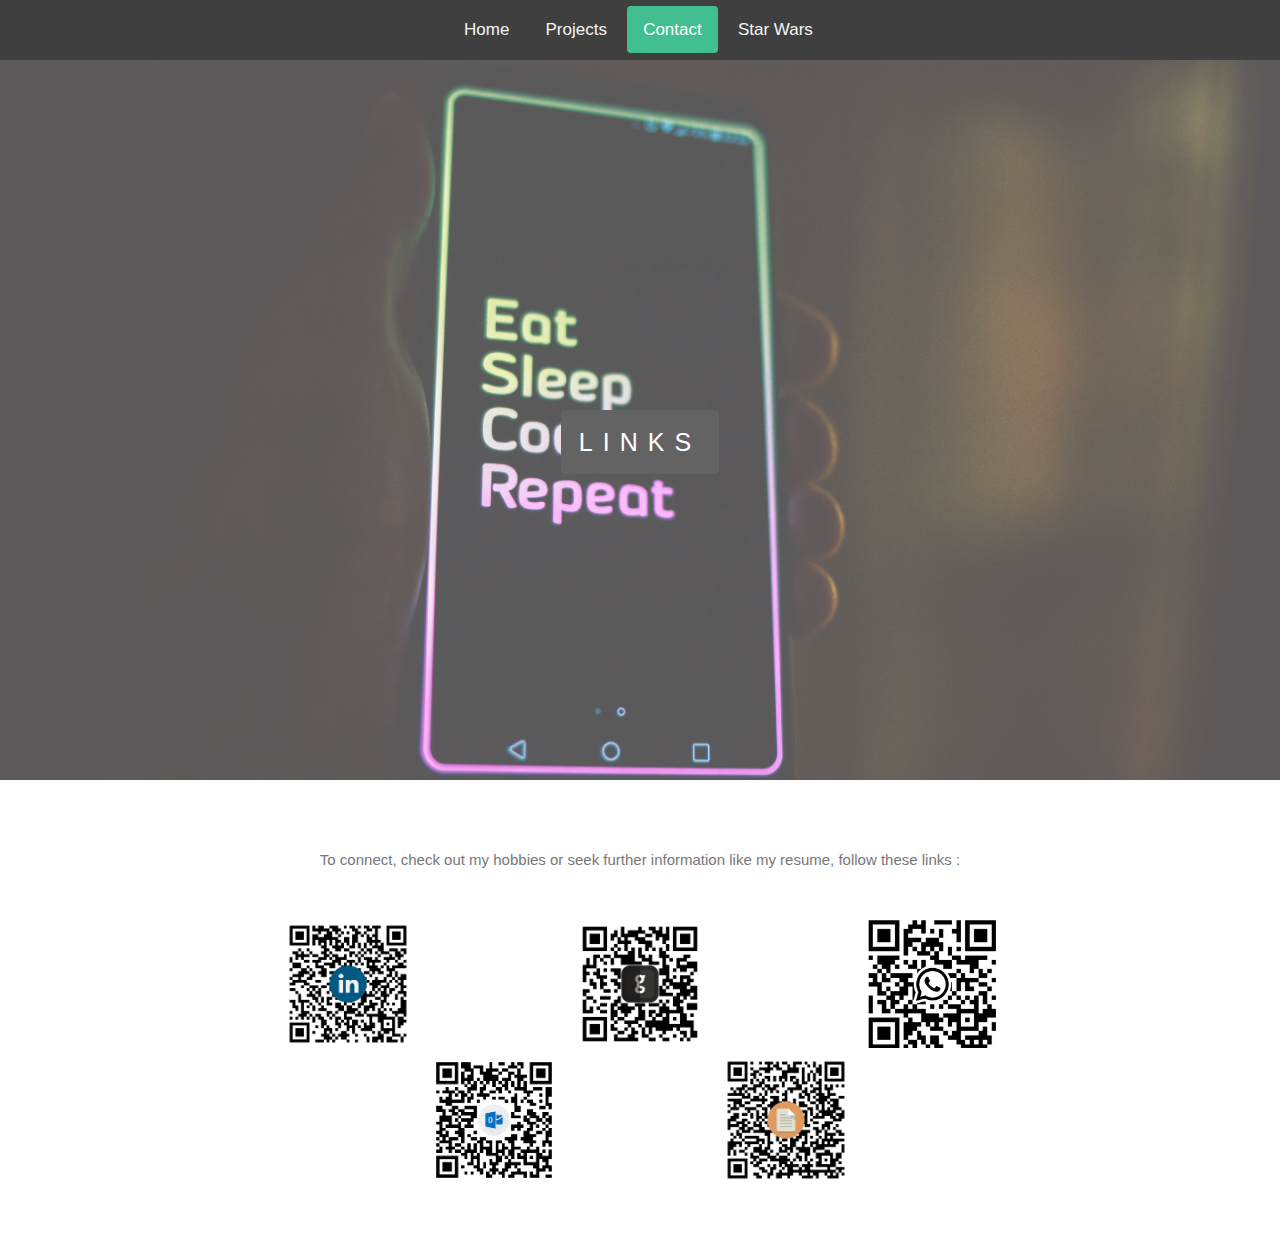
==== Pages/contact.html @ aba92903 "contact page" ====
<!DOCTYPE html>
<html>
    <head>
          <link rel="stylesheet" href="/Styles/IndexStyle.css">
    </head>
 <body>
    <div class="topnav">
		<a href="/index.html">Home</a>
		<a href="/Pages/projects.html">Projects</a>
		<a class="active" href="/Pages/contact.html">Contact</a>
    <a href="/Pages/starwars.html">Star Wars</a>
	  </div>
    <div class="bgimg-1">
      <div class="caption">
        <span class="border">LINKS</span>
      </div>
    </div>
    <div style="color: #777;background-color:white;text-align:center;padding:50px 80px;text-align: justify;">
        <p style="text-align: center; line-height: 2rem;">To connect, check out my hobbies or seek further information like my resume, follow these links :<br><br></p>
        <p style="text-align: center; ">
			    <a href="https://www.linkedin.com/in/mahmoodmohammednasser/"><img class="icon" src="/Images/linkedinQR.png" alt="github icon" height="128" width="128"></a>
			    <a href="https://github.com/Moham099"><img class="icon" src="/Images/githubQR.png" alt="github icon" height="128" width=128></a>
		      <img class="icon" src="/Images/whatsappQR.jpg" alt="whatsapp QR" height="128" width="128">
		      <a href="mailto: mahmood.h.mohammednasser@outlook.com"><img class="icon" src="/Images/outlookQR.png" alt="outlookQR" height="128" width="128" ></a>
          <a href="https://1drv.ms/w/s!ArfC71akrbEsdwIlWOczTs3UpjY?e=8oilgV"><img class="icon" src="/Images/resumeQR.png" alt="outlookQR" height="128" width="128" ></a>
      </p>
    </div>
 </body>
</html>
---- Styles/IndexStyle.css ----
body, html {
  height: 100%;
  margin: 0;
  font: 400 15px/1.8 "Lato", sans-serif; 
  color: #777;
}

.topnav{
  background-color: black;
  opacity: .75;
  overflow: hidden;
  height: 60px;
  align-items: center;
}

.topnav a {
  float: none;
  position: relative;
  top: 25%;
  left:35%;
  color: #f2f2f2;
  text-align: center;
  padding: 14px 16px;
  text-decoration: none;
  font-size: 17px;
  border-radius: 4px;
  
}

.topnav a:hover {
  background-color: #ddd;
  color: black;
  transition: all 1s ease-out;
  border-radius: 4px;
}

.topnav a.active {
  background-color: #04AA6D;
  color: white;
}

.bgimg-1, .bgimg-2, .bgimg-3 {
  position: relative;
  opacity: 0.65;
  background-attachment: fixed;
  background-position: center;
  background-repeat: no-repeat;
  background-size: cover;

}

.swbgimg-1, .swbgimg-2, .swbgimg-3 {
  position: relative;
  opacity: 0.65;
  background-attachment: fixed;
  background-position: center;
  background-repeat: no-repeat;
  background-size: cover;

}
.bgimg-1 {
  background-image: url("/Images/bgimg-1.jpg");
  min-height: 80%;
}

.swbgimg-1{
  background-image: url("/Images/swbg-1.jpg");
  min-height: 100%;
}

.bgimg-2 {
  background-image: url("/Images/bgimg-2.JPG");
  min-height: 400px;
}

.bgimg-3 {
  background-image: url("/Images/bgimg-3.jpg");
  min-height: 400px;
}

.caption {
  position: absolute;
  left: 0;
  top: 50%;
  width: 100%;
  text-align: center;
  color: #000;
}

.caption span.border {
  background-color: #111;
  border-radius: 4px;
  color: #fff;
  padding: 18px;
  font-size: 25px;
  letter-spacing: 10px;
}

h3 {
  letter-spacing: 5px;
  text-transform: uppercase;
  font: 20px "Lato", sans-serif;
  color: #111;
}

.icon{
  margin: 0px 80px ;
  justify-items: center;
}

/* Turn off parallax scrolling for tablets and phones */
@media only screen and (max-device-width: 1024px) {
    .bgimg-1, .bgimg-2, .bgimg-3 {
        background-attachment: scroll;
    }
}
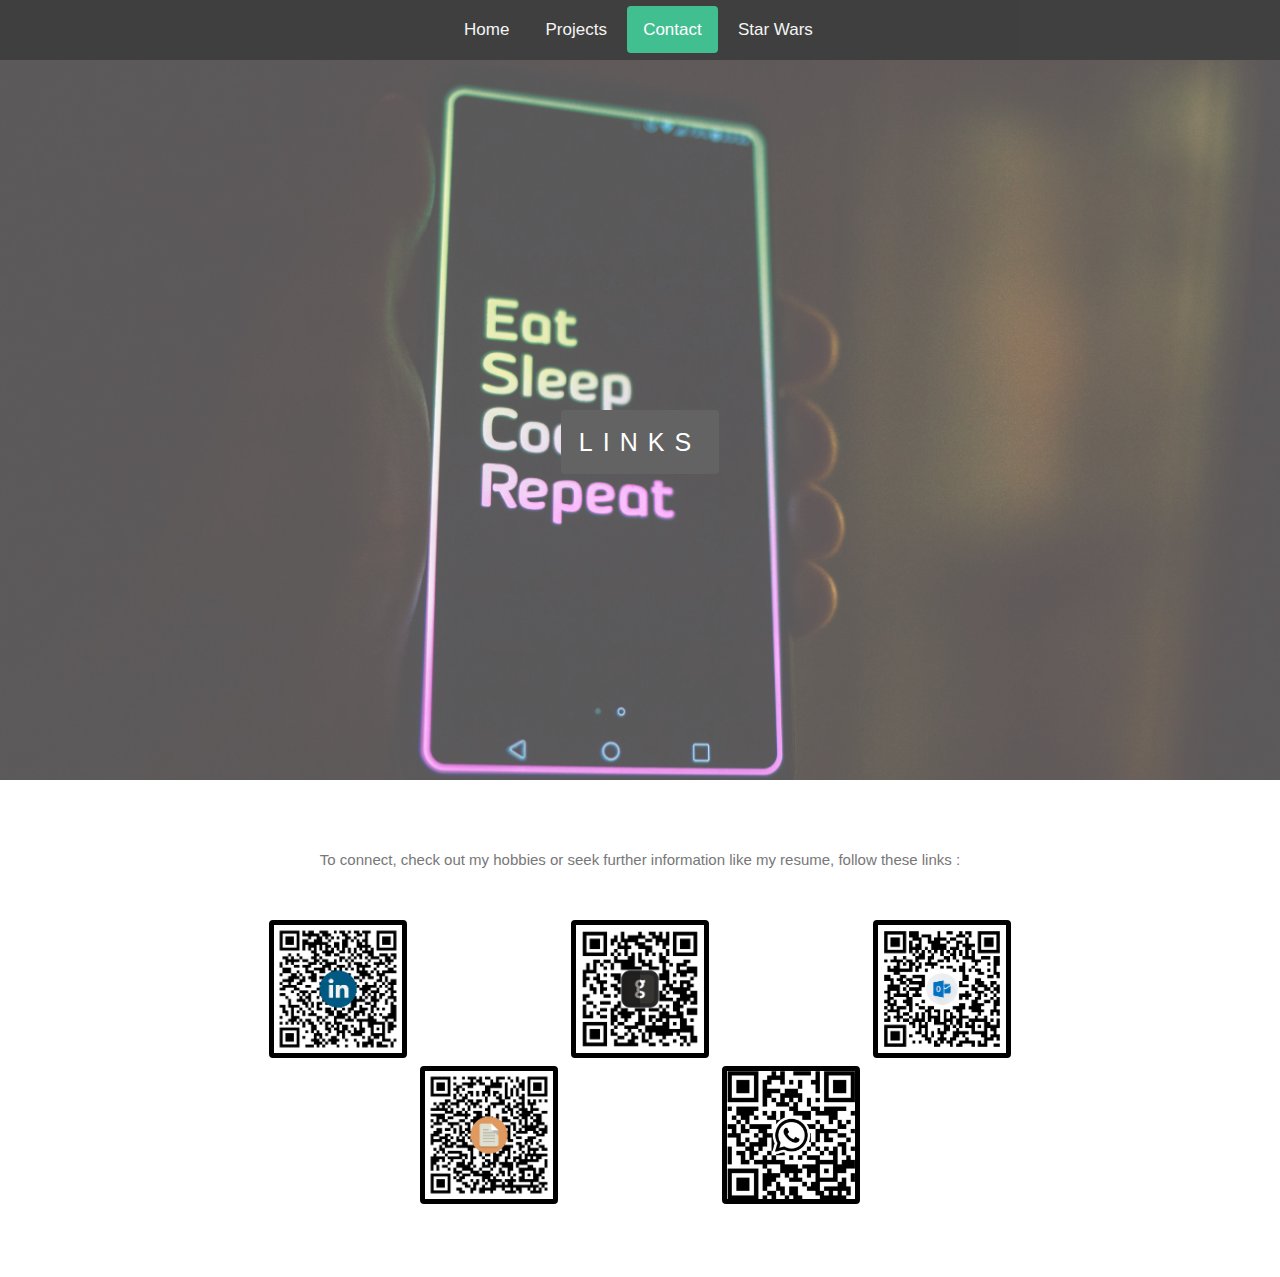
==== commit 93cef3b3: "contacts update" ====
--- a/Pages/contact.html
+++ b/Pages/contact.html
@@ -15,14 +15,14 @@
         <span class="border">LINKS</span>
       </div>
     </div>
-    <div style="color: #777;background-color:white;text-align:center;padding:50px 80px;text-align: justify;">
+    <div style="color: #777;background-color:white;text-align:center;padding:50px 60px;text-align: justify;">
         <p style="text-align: center; line-height: 2rem;">To connect, check out my hobbies or seek further information like my resume, follow these links :<br><br></p>
         <p style="text-align: center; ">
-			    <a href="https://www.linkedin.com/in/mahmoodmohammednasser/"><img class="icon" src="/Images/linkedinQR.png" alt="github icon" height="128" width="128"></a>
-			    <a href="https://github.com/Moham099"><img class="icon" src="/Images/githubQR.png" alt="github icon" height="128" width=128></a>
-		      <img class="icon" src="/Images/whatsappQR.jpg" alt="whatsapp QR" height="128" width="128">
-		      <a href="mailto: mahmood.h.mohammednasser@outlook.com"><img class="icon" src="/Images/outlookQR.png" alt="outlookQR" height="128" width="128" ></a>
-          <a href="https://1drv.ms/w/s!ArfC71akrbEsdwIlWOczTs3UpjY?e=8oilgV"><img class="icon" src="/Images/resumeQR.png" alt="outlookQR" height="128" width="128" ></a>
+			    <a href="https://www.linkedin.com/in/mahmoodmohammednasser/" target="_blank"><img class="icon" id="clickable" src="/Images/linkedinQR.png" alt="github icon" height="128" width="128"></a>
+			    <a href="https://github.com/Moham099" target="_blank"><img class="icon" id="clickable" src="/Images/githubQR.png" alt="github icon" height="128" width=128></a>
+		      <a href="mailto: mahmood.h.mohammednasser@outlook.com" target="_blank"><img class="icon" id="clickable" src="/Images/outlookQR.png" alt="outlookQR" height="128" width="128" ></a>
+          <a href="https://1drv.ms/w/s!ArfC71akrbEsdwIlWOczTs3UpjY?e=8oilgV" target="_blank"><img class="icon" id="clickable" src="/Images/resumeQR.png" alt="outlookQR" height="128" width="128" ></a>
+          <img class="icon" src="/Images/whatsappQR.jpg" alt="whatsapp QR" height="128" width="128">
       </p>
     </div>
  </body>
--- a/Styles/IndexStyle.css
+++ b/Styles/IndexStyle.css
@@ -108,6 +108,13 @@
 .icon{
   margin: 0px 80px ;
   justify-items: center;
+  border-radius: 4px;
+  border: 5px solid #000;
+}
+
+#clickable:hover{
+transform: scale(1.1);
+transition: all 1s ease-in-out;
 }
 
 /* Turn off parallax scrolling for tablets and phones */
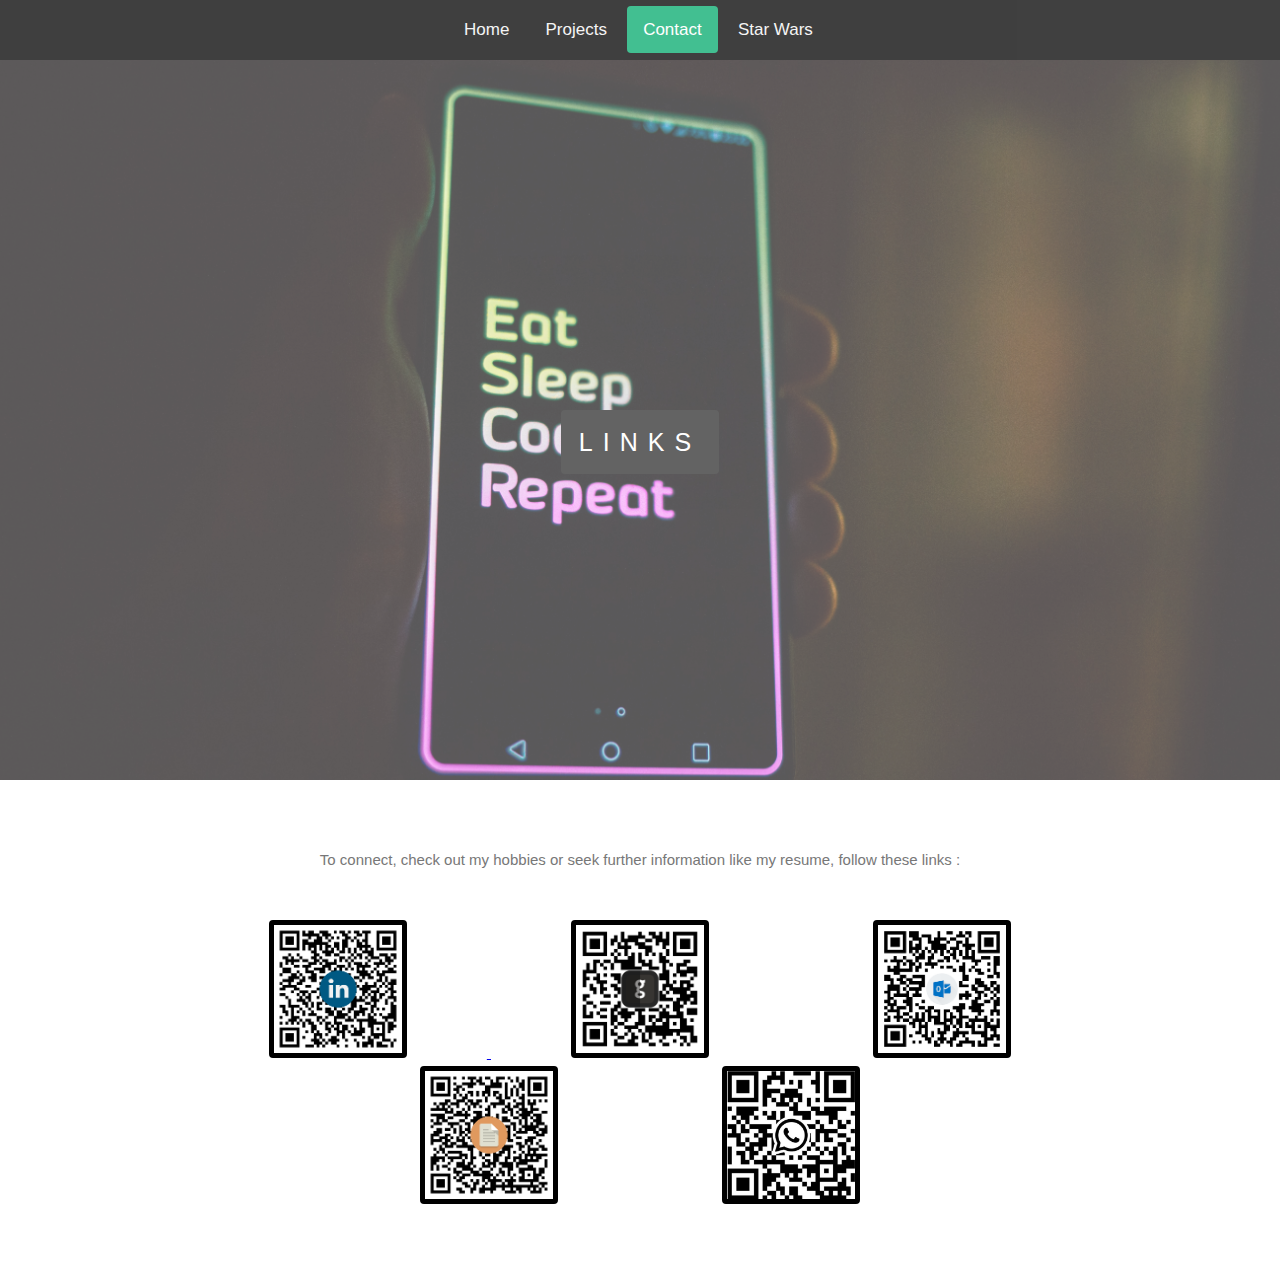
==== commit d9fc9496: "merge" ====
--- a/Pages/contact.html
+++ b/Pages/contact.html
@@ -2,6 +2,9 @@
 <html>
     <head>
           <link rel="stylesheet" href="/Styles/IndexStyle.css">
+          <script>
+            
+          </script>
     </head>
  <body>
     <div class="topnav">
@@ -17,8 +20,9 @@
     </div>
     <div style="color: #777;background-color:white;text-align:center;padding:50px 60px;text-align: justify;">
         <p style="text-align: center; line-height: 2rem;">To connect, check out my hobbies or seek further information like my resume, follow these links :<br><br></p>
-        <p style="text-align: center; ">
-			    <a href="https://www.linkedin.com/in/mahmoodmohammednasser/" target="_blank"><img class="icon" id="clickable" src="/Images/linkedinQR.png" alt="github icon" height="128" width="128"></a>
+        <p id="linkplaceholder"style="text-align: center; ">
+			    <a href="https://www.linkedin.com/in/mahmoodmohammednasser/" target="_blank">
+            <img class="icon" id="clickable" src="/Images/linkedinQR.png" alt="linkedin icon" height="128" width="128">          </a>
 			    <a href="https://github.com/Moham099" target="_blank"><img class="icon" id="clickable" src="/Images/githubQR.png" alt="github icon" height="128" width=128></a>
 		      <a href="mailto: mahmood.h.mohammednasser@outlook.com" target="_blank"><img class="icon" id="clickable" src="/Images/outlookQR.png" alt="outlookQR" height="128" width="128" ></a>
           <a href="https://1drv.ms/w/s!ArfC71akrbEsdwIlWOczTs3UpjY?e=8oilgV" target="_blank"><img class="icon" id="clickable" src="/Images/resumeQR.png" alt="outlookQR" height="128" width="128" ></a>
--- a/Styles/IndexStyle.css
+++ b/Styles/IndexStyle.css
@@ -114,7 +114,7 @@
 
 #clickable:hover{
 transform: scale(1.1);
-transition: all 1s ease-in-out;
+transition: all .3s ease-in-out;
 }
 
 /* Turn off parallax scrolling for tablets and phones */
